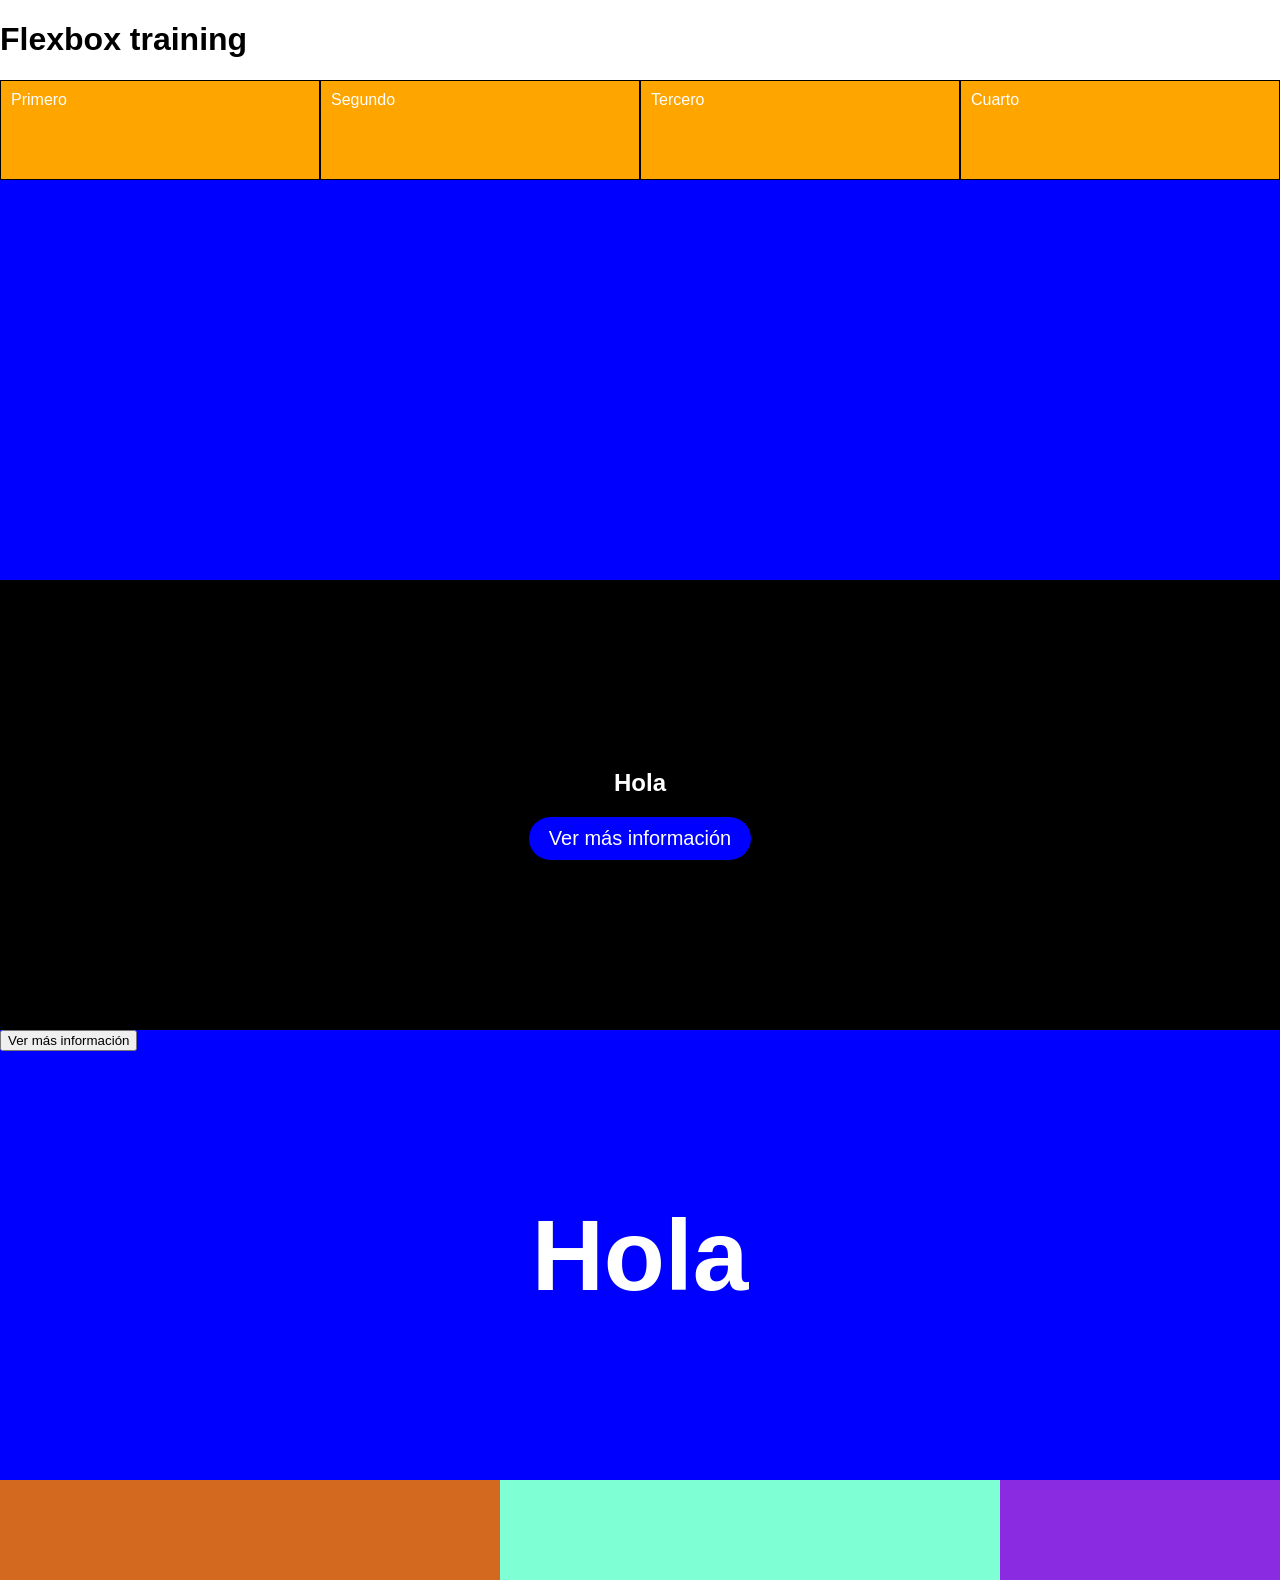
==== flexbox-lesson/index.html @ 994548a2 "started code" ====
<!DOCTYPE html>
<html lang="en">
<head>
    <meta charset="UTF-8">
    <meta name="viewport" content="width=device-width, initial-scale=1.0">
    <link rel="stylesheet" href="./style.css">
    <title>Flex</title>
</head>
<body>
  <h1>Flexbox training</h1>

  <div class="flex-container">
    <div class="item">Primero</div>
    <div class="item">Segundo</div>
    <div class="item">Tercero</div>
    <div class="item">Cuarto</div>
  </div>

  <div id="hero-section">
    <div id="hero-section-content">
      <h2>Hola</h2>
      <button>Ver más información</button>
    </div>
  </div>

  <div id="hero-section2">
    <h2>Hola</h2>
    <button>Ver más información</button>
  </div>

  <div id="grow-example">
    <div id="aside-item"></div>
    <div id="big-item"></div>
  </div>

</body>
</html>
---- flexbox-lesson/style.css ----
body {
  margin: 0;
}

* {
  box-sizing: border-box;
  font-family: sans-serif;
}

.flex-container {
  display: flex;
  flex-direction: row;
  flex-wrap: wrap;
  background-color: blue;
  color: white;

  justify-content: space-between;
  align-items: stretch;

  height: 500px;
}

.item {
  background-color: orange;
  border: 1px solid black;
  padding: 10px;
  width: 25%;
  height: 100px;
}

#hero-section {
  width: 100%;
  height: 50vh;
  background-color: black;
  color: white;

  display: flex;
  justify-content: center;
  align-items: center;
}

#hero-section button {
  border: 0;
  background-color: blue;
  color: white;
  padding: 10px 20px;
  font-size: 1.25rem;
  border-radius: 3rem;
  cursor: pointer;
}

#hero-section-content {
  display: flex;
  flex-direction: column;
  align-items: center;
}

#hero-section2 {
  position: relative;
  width: 100%;
  height: 50vh;
  background-color: blue;
  color: white;
}

#hero-section2 h2 {
  position: absolute;
  font-size: 100px;
  margin: 0;

  top: 50%;
  left: 50%;
  transform: translate(-50%, -50%);
}

#grow-example {
  background-color: blueviolet;
  display: flex;
}

#aside-item {
  width: 500px;
  height: 100px;
  background-color: aquamarine;
  flex-shrink: 0;
  order: 1;
}

#big-item {
  width:500px;
  height: 100px;
  background-color: chocolate;
  flex-shrink: 1;
  order: 0;
}
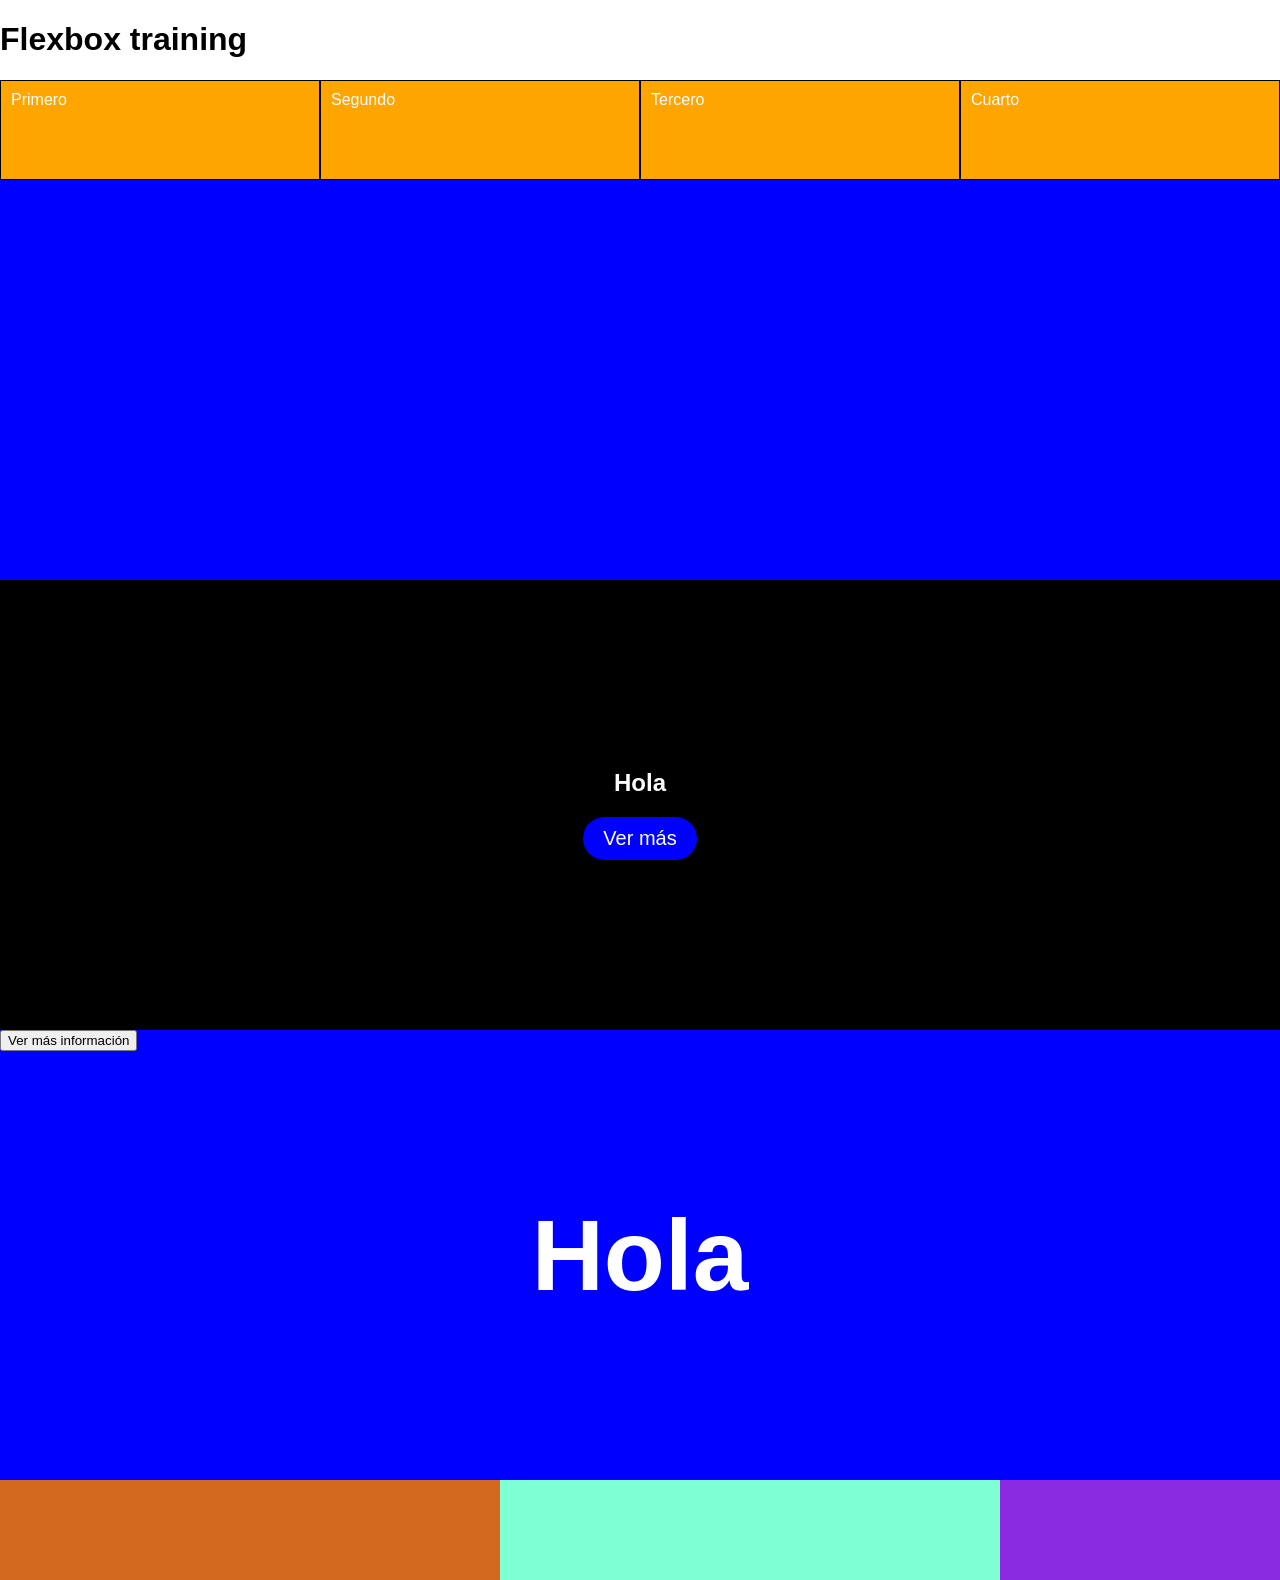
==== commit d6e4f07b: "flexbox button change" ====
--- a/flexbox-lesson/index.html
+++ b/flexbox-lesson/index.html
@@ -19,7 +19,7 @@
   <div id="hero-section">
     <div id="hero-section-content">
       <h2>Hola</h2>
-      <button>Ver más información</button>
+      <button>Ver más</button>
     </div>
   </div>
 
